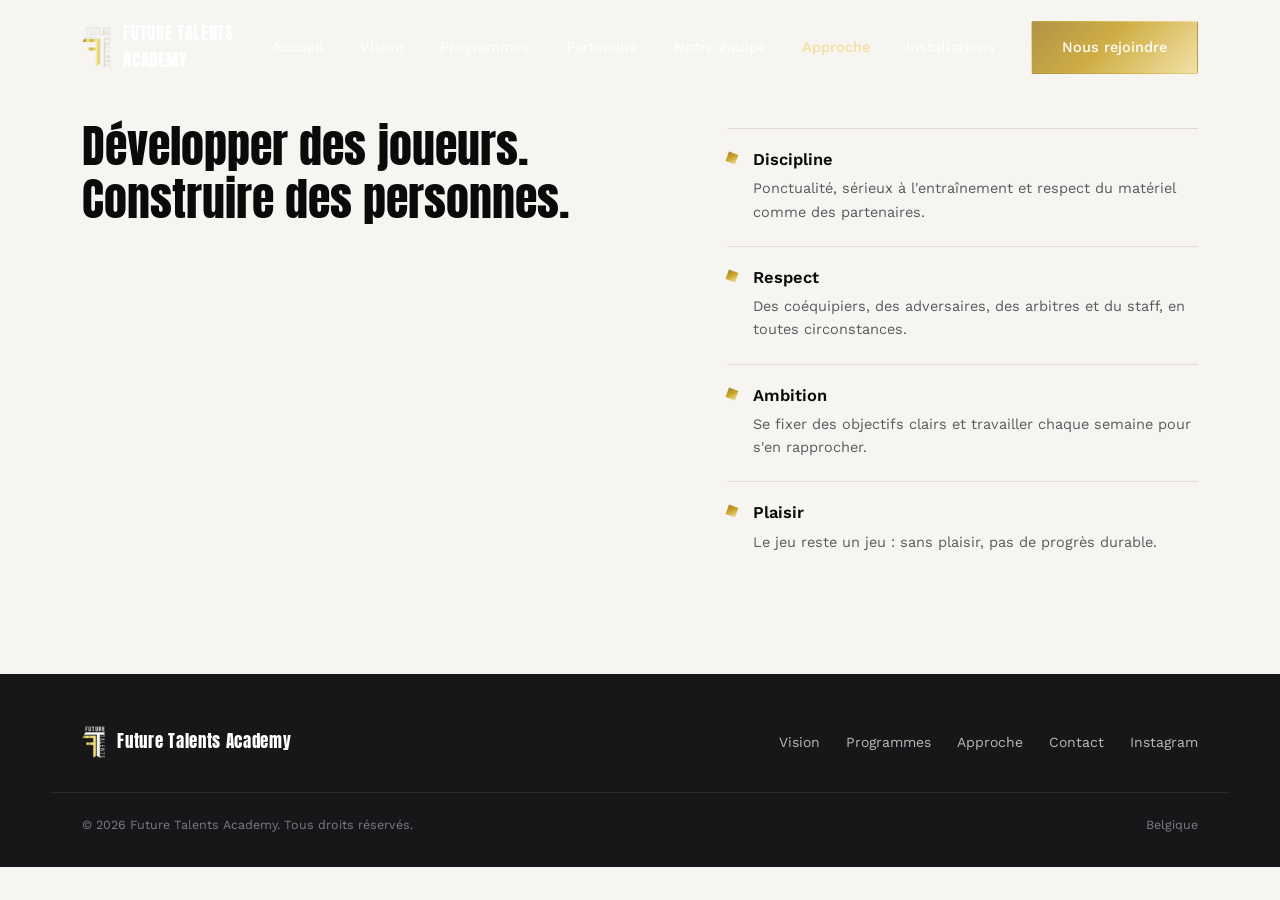
==== approche.html @ 333c2875 "Add files via upload" ====
<!DOCTYPE html>
<html lang="fr">
<head>
<meta charset="UTF-8">
<meta name="viewport" content="width=device-width, initial-scale=1.0">
<title>Notre approche — Future Talents Academy</title>
<meta name="description" content="Notre approche : discipline, respect, ambition et plaisir du jeu.">
<link rel="preconnect" href="https://fonts.googleapis.com">
<link rel="preconnect" href="https://fonts.gstatic.com" crossorigin>
<link href="https://fonts.googleapis.com/css2?family=Anton&family=Work+Sans:ital,wght@0,400;0,500;0,600;0,700;1,400&display=swap" rel="stylesheet">
<link rel="stylesheet" href="styles.css">
</head>
<body>

<header id="siteHeader">
  <div class="wrap">
    <a class="brand" href="index.html">
      <img src="[data-uri]" alt="Future Talents Academy">
      <span>FUTURE TALENTS<br>ACADEMY</span>
    </a>
    <nav class="links" id="navLinks">
      <a href="index.html">Accueil</a>
      <a href="vision.html">Vision</a>
      <a href="programmes.html">Programmes</a>
      <a href="partenaire.html">Partenaire</a>
      <a href="equipe.html">Notre équipe</a>
      <a href="approche.html" class="current">Approche</a>
      <a href="installations.html">Installations</a>
      <a href="contact.html" class="btn btn-gold">Nous rejoindre</a>
    </nav>
    <button class="nav-toggle" id="navToggle" aria-label="Ouvrir le menu" aria-expanded="false">
      <span></span><span></span><span></span>
    </button>
  </div>
</header>

<section class="approche" id="approche">
  <div class="wrap">
    <blockquote>
      <span>Développer des joueurs.</span>
      <span>Construire des personnes.</span>
    </blockquote>
    <div class="approche-values">
      <div class="val">
        <div class="mark"></div>
        <div><h4>Discipline</h4><p>Ponctualité, sérieux à l'entraînement et respect du matériel comme des partenaires.</p></div>
      </div>
      <div class="val">
        <div class="mark"></div>
        <div><h4>Respect</h4><p>Des coéquipiers, des adversaires, des arbitres et du staff, en toutes circonstances.</p></div>
      </div>
      <div class="val">
        <div class="mark"></div>
        <div><h4>Ambition</h4><p>Se fixer des objectifs clairs et travailler chaque semaine pour s'en rapprocher.</p></div>
      </div>
      <div class="val">
        <div class="mark"></div>
        <div><h4>Plaisir</h4><p>Le jeu reste un jeu : sans plaisir, pas de progrès durable.</p></div>
      </div>
    </div>
  </div>
</section>

<footer>
  <div class="wrap">
    <a class="brand" href="index.html">
      <img src="[data-uri]" alt="Future Talents Academy" style="height:32px;">
      <span>Future Talents Academy</span>
    </a>
    <div class="foot-links">
      <a href="vision.html">Vision</a>
      <a href="programmes.html">Programmes</a>
      <a href="approche.html">Approche</a>
      <a href="contact.html">Contact</a>
      <a href="https://www.instagram.com/futuretalentsacademy/" target="_blank" rel="noopener">Instagram</a>
    </div>
  </div>
  <div class="wrap foot-bottom">
    <span>© 2026 Future Talents Academy. Tous droits réservés.</span>
    <span>Belgique</span>
  </div>
</footer>

<script src="script.js"></script>
</body>
</html>
---- styles.css ----
:root{
    --noir: #0a0a0b;
    --anthracite: #17171a;
    --creme: #f6f5f1;
    --blanc: #ffffff;
    --or-fonce: #a6822a;
    --or: #c9a227;
    --or-clair: #f1de9b;
    --gold-grad: linear-gradient(135deg, var(--or-fonce) 0%, var(--or) 45%, var(--or-clair) 100%);
    --text-muted: #8a8a8f;
    --max: 1180px;
  }

  *{ box-sizing:border-box; margin:0; padding:0; }
  html{ scroll-behavior:smooth; }
  body{
    font-family:'Work Sans', sans-serif;
    color: var(--noir);
    background: var(--creme);
    line-height:1.6;
    -webkit-font-smoothing:antialiased;
  }
  img{ max-width:100%; display:block; }
  a{ color:inherit; text-decoration:none; }
  h1,h2,h3{ font-family:'Anton', sans-serif; text-transform:uppercase; font-weight:400; letter-spacing:0.01em; line-height:1.02; }
  .wrap{ max-width:var(--max); margin:0 auto; padding:0 32px; }
  section{ padding:120px 0; }
  @media(max-width:720px){ section{ padding:80px 0; } .wrap{ padding:0 22px; } }

  /* focus visibility */
  a:focus-visible, button:focus-visible, input:focus-visible, textarea:focus-visible{
    outline:2px solid var(--or); outline-offset:3px;
  }
  @media (prefers-reduced-motion: reduce){
    *{ animation-duration:0.001ms !important; animation-iteration-count:1 !important; transition-duration:0.001ms !important; scroll-behavior:auto !important; }
  }

  /* ---------- NAV ---------- */
  header{
    position:fixed; top:0; left:0; right:0; z-index:100;
    padding:20px 0;
    transition: background 0.35s ease, padding 0.35s ease, box-shadow .35s ease;
  }
  header .wrap{ display:flex; align-items:center; justify-content:space-between; }
  header.scrolled{ background:rgba(10,10,11,0.92); padding:12px 0; box-shadow:0 6px 24px rgba(0,0,0,.25); backdrop-filter: blur(6px); }
  .brand{ display:flex; align-items:center; gap:12px; }
  .brand img{ height:40px; width:auto; }
  .brand span{ font-family:'Anton', sans-serif; font-size:17px; letter-spacing:0.04em; color:var(--blanc); }
  nav.links{ display:flex; gap:36px; align-items:center; }
  nav.links a{ color:var(--blanc); font-size:14.5px; font-weight:500; opacity:.85; transition:opacity .2s ease; position:relative; }
  nav.links a:hover{ opacity:1; }
  .btn{
    display:inline-flex; align-items:center; justify-content:center;
    padding:14px 30px; font-size:14.5px; font-weight:600;
    border-radius:2px; border:1px solid transparent; cursor:pointer;
    transition: transform .2s ease, box-shadow .2s ease, background .2s ease, color .2s ease;
  }
  .btn-gold{ background:var(--gold-grad); color:var(--noir); }
  .btn-gold:hover{ transform:translateY(-2px); box-shadow:0 10px 24px rgba(201,162,39,.35); }
  .btn-outline{ border-color:rgba(255,255,255,.55); color:var(--blanc); background:transparent; }
  .btn-outline:hover{ border-color:var(--or-clair); color:var(--or-clair); }
  .nav-toggle{ display:none; background:none; border:0; width:34px; height:24px; position:relative; cursor:pointer; }
  .nav-toggle span{ position:absolute; left:0; right:0; height:2px; background:var(--blanc); transition:.3s; }
  .nav-toggle span:nth-child(1){ top:0; }
  .nav-toggle span:nth-child(2){ top:11px; }
  .nav-toggle span:nth-child(3){ top:22px; }
  header.open .nav-toggle span:nth-child(1){ transform:translateY(11px) rotate(45deg); }
  header.open .nav-toggle span:nth-child(2){ opacity:0; }
  header.open .nav-toggle span:nth-child(3){ transform:translateY(-11px) rotate(-45deg); }

  @media(max-width:860px){
    nav.links{
      position:fixed; inset:0 0 0 auto; width:min(78vw,340px); height:100vh;
      background:var(--noir); flex-direction:column; justify-content:center; gap:30px;
      transform:translateX(100%); transition:transform .4s ease; padding:40px;
    }
    header.open nav.links{ transform:translateX(0); }
    nav.links a{ font-size:20px; }
    .nav-toggle{ display:block; z-index:110; }
    nav.links .btn{ margin-top:10px; }
  }

  /* ---------- HERO ---------- */
  .hero{
    position:relative; min-height:100vh; display:flex; align-items:center;
    background:var(--noir); color:var(--blanc); overflow:hidden;
    padding-top:120px;
  }
  .hero-flag{
    position:absolute; top:-10%; right:-6%; width:60%; height:130%;
    background:var(--gold-grad);
    clip-path: polygon(38% 0, 100% 0, 62% 100%, 0% 100%);
    opacity:.94;
  }
  .hero-flag.two{
    right:-16%; width:38%; opacity:.5; filter:saturate(0.85);
    clip-path: polygon(30% 0, 100% 0, 70% 100%, 0% 100%);
  }
  .hero .wrap{ position:relative; z-index:2; display:grid; grid-template-columns:1fr; gap:26px; max-width:720px; }
  .hero .kicker{ color:var(--or-clair); font-weight:600; font-size:15px; letter-spacing:.02em; }
  .hero h1{ font-size:clamp(3rem, 8vw, 6.4rem); color:var(--blanc); }
  .hero h1 em{ font-style:normal; background:var(--gold-grad); -webkit-background-clip:text; background-clip:text; color:transparent; }
  .hero p.lead{ font-size:19px; max-width:520px; color:#d8d8d8; }
  .hero-ctas{ display:flex; gap:16px; flex-wrap:wrap; margin-top:6px; }
  .hero-reveal{ opacity:0; transform:translateY(22px); animation:heroIn .9s ease forwards; }
  .hero-reveal.d1{ animation-delay:.1s; }
  .hero-reveal.d2{ animation-delay:.24s; }
  .hero-reveal.d3{ animation-delay:.38s; }
  .hero-reveal.d4{ animation-delay:.52s; }
  @keyframes heroIn{ to{ opacity:1; transform:translateY(0); } }

  .scroll-cue{ position:absolute; bottom:34px; left:32px; z-index:2; color:var(--or-clair); font-size:12.5px; display:flex; align-items:center; gap:10px; }
  .scroll-cue::after{ content:""; width:1px; height:34px; background:var(--or-clair); opacity:.6; }

  /* ---------- SECTION HEADINGS ---------- */
  .section-head{ max-width:640px; margin-bottom:56px; }
  .section-head h2{ font-size:clamp(2.1rem,4.4vw,3.4rem); }
  .section-head p{ margin-top:16px; font-size:17px; color:#4a4a4d; max-width:560px; }
  .on-dark .section-head p{ color:#c7c7c9; }

  /* ---------- VISION / PILIERS ---------- */
  .piliers{ display:grid; grid-template-columns:repeat(3,1fr); gap:2px; background:#e4e2da; border:1px solid #e4e2da; }
  .pilier{ background:var(--creme); padding:44px 34px; }
  .pilier .mark{ width:34px; height:22px; background:var(--gold-grad); clip-path:polygon(22% 0,100% 0,78% 100%,0 100%); margin-bottom:24px; }
  .pilier h3{ font-size:22px; margin-bottom:12px; }
  .pilier p{ color:#54545a; font-size:15.5px; }
  @media(max-width:820px){ .piliers{ grid-template-columns:1fr; } }

  /* ---------- PROGRAMMES ---------- */
  .programmes{ background:var(--anthracite); color:var(--blanc); }
  .prog-grid{ display:grid; grid-template-columns:repeat(4,1fr); gap:1px; background:rgba(255,255,255,.08); }
  .prog-card{ background:var(--anthracite); padding:38px 28px 34px; border-top:3px solid var(--or); }
  .prog-card .age{ font-family:'Anton',sans-serif; font-size:34px; color:var(--or-clair); }
  .prog-card h3{ font-size:19px; margin:14px 0 12px; }
  .prog-card p{ font-size:14.5px; color:#b9b9bb; }
  @media(max-width:980px){ .prog-grid{ grid-template-columns:1fr 1fr; } }
  @media(max-width:560px){ .prog-grid{ grid-template-columns:1fr; } }

  /* ---------- EQUIPE ---------- */
  .equipe{ background:var(--creme); }
  .eq-tabs{ display:flex; gap:10px; margin-bottom:44px; flex-wrap:wrap; }
  .eq-tab{
    padding:12px 22px; border:1px solid #d8d6cb; background:transparent;
    font-family:'Work Sans', sans-serif; font-size:14.5px; font-weight:600; color:#54545a;
    cursor:pointer; border-radius:2px; transition:.2s ease;
  }
  .eq-tab.active{ background:var(--noir); color:var(--blanc); border-color:var(--noir); }
  .eq-panel{ display:none; }
  .eq-panel.active{ display:grid; grid-template-columns:repeat(4,1fr); gap:2px; background:#e4e2da; border:1px solid #e4e2da; }
  .eq-card{ background:var(--blanc); padding:32px 24px; text-align:left; }
  .eq-avatar{
    width:56px; height:56px; border-radius:50%; background:var(--gold-grad);
    display:flex; align-items:center; justify-content:center;
    font-family:'Anton', sans-serif; font-size:19px; color:var(--noir); margin-bottom:18px;
  }
  .eq-card h4{ font-size:16.5px; font-weight:600; }
  .eq-card .eq-tag{ font-size:12.5px; color:var(--or-fonce); font-weight:600; margin-top:3px; }
  .eq-card p{ font-size:14px; color:#5a5a5f; margin-top:10px; }
  @media(max-width:980px){ .eq-panel.active{ grid-template-columns:1fr 1fr; } }
  @media(max-width:560px){ .eq-panel.active{ grid-template-columns:1fr; } }

  /* ---------- PARTENAIRE ---------- */
  .partner{ background:var(--creme); padding:64px 0; border-bottom:1px solid #e4e2da; }
  .partner .wrap{ display:flex; align-items:center; justify-content:space-between; gap:40px; flex-wrap:wrap; }
  .partner-text{ max-width:600px; }
  .partner .eyebrow{ font-size:13px; font-weight:600; color:var(--or-fonce); }
  .partner h3{ font-family:'Anton', sans-serif; font-size:clamp(1.5rem,2.6vw,2.1rem); margin-top:8px; }
  .partner p{ margin-top:10px; font-size:15.5px; color:#54545a; max-width:520px; }
  .partner-badge{
    display:flex; align-items:center; gap:16px; padding:14px 26px;
    border:1px solid #dcdace; background:var(--blanc); flex:none;
  }
  .partner-badge img{ height:56px; width:auto; }
  .partner-badge span{ font-family:'Anton', sans-serif; font-size:17px; letter-spacing:.01em; }
  @media(max-width:640px){ .partner .wrap{ flex-direction:column; align-items:flex-start; } }

  /* ---------- APPROCHE / QUOTE ---------- */
  .approche .wrap{ display:grid; grid-template-columns:1.1fr .9fr; gap:70px; align-items:start; }
  .approche blockquote{ font-family:'Anton', sans-serif; font-size:clamp(1.9rem,3.6vw,2.9rem); line-height:1.14; text-transform:none; }
  .approche blockquote span{ display:block; }
  .approche-values{ display:flex; flex-direction:column; gap:22px; padding-top:8px; }
  .val{ display:flex; gap:16px; align-items:flex-start; border-top:1px solid #e0ded4; padding-top:18px; }
  .val .mark{ width:10px; height:10px; margin-top:6px; background:var(--gold-grad); flex:none; transform:rotate(20deg); }
  .val h4{ font-size:16.5px; font-weight:600; }
  .val p{ font-size:14.5px; color:#5a5a5f; margin-top:4px; }
  @media(max-width:860px){ .approche .wrap{ grid-template-columns:1fr; } }

  /* ---------- INSTALLATIONS ---------- */
  .installations{ background:var(--creme); }
  .inst-grid{ display:grid; grid-template-columns:1.3fr .7fr; grid-template-rows:220px 220px; gap:18px; }
  .inst-grid > div{ position:relative; overflow:hidden; border-radius:2px; }
  .inst-a{ grid-row:1/3; }
  .inst-tile{ width:100%; height:100%; background:var(--noir); position:relative; background-size:cover; background-position:center; }
  .inst-tile .cap{ position:absolute; left:0; right:0; bottom:0; padding:20px 22px; color:var(--blanc); z-index:2; }
  .inst-tile .cap h4{ font-family:'Anton',sans-serif; font-size:17px; }
  .inst-tile .cap p{ font-size:13px; color:#cfcfd1; margin-top:4px; }
  .inst-tile::before{ content:""; position:absolute; inset:0; background:linear-gradient(0deg, rgba(0,0,0,.78) 0%, rgba(0,0,0,.05) 55%); z-index:1; }
  .pitch::after{ content:""; position:absolute; inset:0; background-image:repeating-linear-gradient( 90deg, rgba(255,255,255,.05) 0 2px, transparent 2px 90px); }
  .goldwash::after{ content:""; position:absolute; inset:0; background:var(--gold-grad); opacity:.28; mix-blend-mode:overlay; }
  @media(max-width:760px){ .inst-grid{ grid-template-columns:1fr; grid-template-rows:auto; } .inst-a{ grid-row:auto; height:220px; } }

  /* ---------- CONTACT ---------- */
  .contact{ background:var(--noir); color:var(--blanc); position:relative; overflow:hidden; }
  .contact .wrap{ display:grid; grid-template-columns:.9fr 1.1fr; gap:70px; position:relative; z-index:2; }
  .contact h2{ font-size:clamp(2.1rem,4.4vw,3.2rem); }
  .contact-info p.lead{ color:#c7c7c9; margin-top:16px; font-size:16px; max-width:420px; }
  .info-list{ margin-top:36px; display:flex; flex-direction:column; gap:20px; }
  .info-list a, .info-list div{ display:flex; flex-direction:column; gap:2px; font-size:15px; }
  .info-list .label{ color:var(--or-clair); font-size:12.5px; font-weight:600; letter-spacing:.03em; }
  .form-grid{ display:grid; grid-template-columns:1fr 1fr; gap:16px; }
  .form-grid .full{ grid-column:1/-1; }
  label{ display:block; font-size:13px; color:#c7c7c9; margin-bottom:7px; }
  input, textarea, select{
    width:100%; background:rgba(255,255,255,.06); border:1px solid rgba(255,255,255,.18);
    color:var(--blanc); padding:13px 14px; font-family:inherit; font-size:14.5px; border-radius:2px;
  }
  input::placeholder, textarea::placeholder{ color:#77777a; }
  textarea{ resize:vertical; min-height:100px; }
  form .submit-row{ margin-top:8px; display:flex; align-items:center; gap:18px; flex-wrap:wrap; }
  .form-note{ font-size:13px; color:#8a8a8f; }
  .form-success{ display:none; color:var(--or-clair); font-size:14.5px; margin-top:14px; }
  .form-success.show{ display:block; }

  /* ---------- FOOTER ---------- */
  footer{ background:var(--anthracite); color:#b9b9bb; padding:52px 0 32px; }
  footer .wrap{ display:flex; justify-content:space-between; align-items:center; flex-wrap:wrap; gap:24px; }
  footer .brand span{ color:var(--blanc); }
  .foot-links{ display:flex; gap:26px; flex-wrap:wrap; font-size:14px; }
  .foot-links a:hover{ color:var(--or-clair); }
  .foot-bottom{ border-top:1px solid rgba(255,255,255,.08); margin-top:34px; padding-top:22px; font-size:12.5px; display:flex; justify-content:space-between; flex-wrap:wrap; gap:10px; color:#7c7c80; }

/* ---------- NAV ACTIVE STATE (multi-page) ---------- */
nav.links a.current{ opacity:1; }
nav.links a.current:not(.btn){ color:var(--or-clair); }
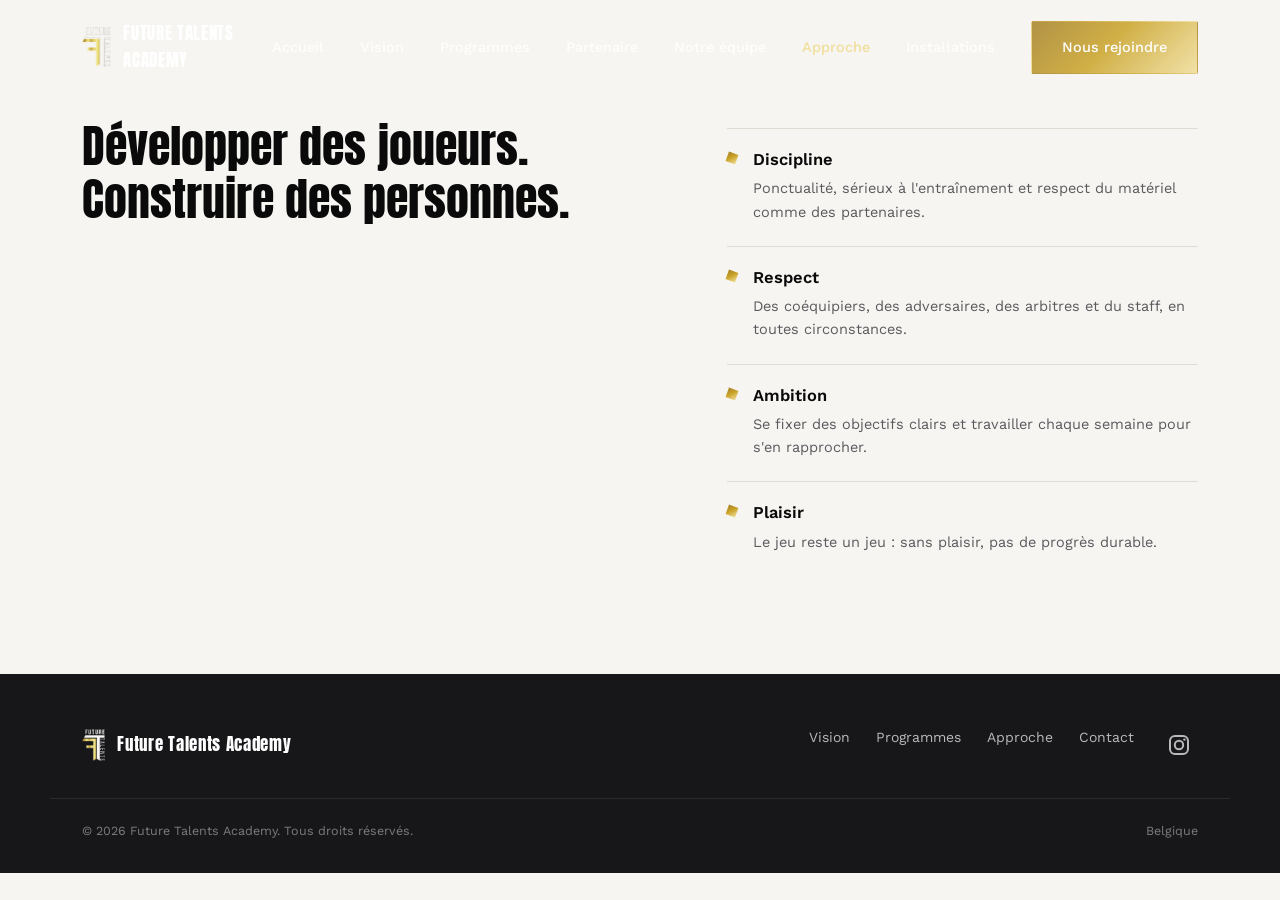
==== commit cf96fde0: "Add files via upload" ====
--- a/approche.html
+++ b/approche.html
@@ -72,7 +72,7 @@
       <a href="programmes.html">Programmes</a>
       <a href="approche.html">Approche</a>
       <a href="contact.html">Contact</a>
-      <a href="https://www.instagram.com/futuretalentsacademy/" target="_blank" rel="noopener">Instagram</a>
+      <a class="instagram-link" href="https://www.instagram.com/futuretalentsacademy/" target="_blank" rel="noopener" aria-label="Instagram du club" title="Instagram du club"><svg class="instagram-icon" viewBox="0 0 24 24" aria-hidden="true" focusable="false"><rect x="3" y="3" width="18" height="18" rx="5" ry="5" fill="none" stroke="currentColor" stroke-width="2"/><circle cx="12" cy="12" r="4.2" fill="none" stroke="currentColor" stroke-width="2"/><circle cx="17.4" cy="6.6" r="1.2" fill="currentColor"/></svg></a>
     </div>
   </div>
   <div class="wrap foot-bottom">
--- a/styles.css
+++ b/styles.css
@@ -166,12 +166,12 @@
   .partner-text{ max-width:600px; }
   .partner .eyebrow{ font-size:13px; font-weight:600; color:var(--or-fonce); }
   .partner h3{ font-family:'Anton', sans-serif; font-size:clamp(1.5rem,2.6vw,2.1rem); margin-top:8px; }
-  .partner p{ margin-top:10px; font-size:15.5px; color:#54545a; max-width:520px; }
+  .partner p{ margin-top:10px; font-size:15.5px; color:#54545a; max-width:520px; text-align:justify; }
   .partner-badge{
     display:flex; align-items:center; gap:16px; padding:14px 26px;
     border:1px solid #dcdace; background:var(--blanc); flex:none;
   }
-  .partner-badge img{ height:56px; width:auto; }
+  .partner-badge img{ height:110px; width:auto; }
   .partner-badge span{ font-family:'Anton', sans-serif; font-size:17px; letter-spacing:.01em; }
   @media(max-width:640px){ .partner .wrap{ flex-direction:column; align-items:flex-start; } }
 
@@ -233,3 +233,35 @@
 /* ---------- NAV ACTIVE STATE (multi-page) ---------- */
 nav.links a.current{ opacity:1; }
 nav.links a.current:not(.btn){ color:var(--or-clair); }
+
+/* Photos des joueurs dans la page équipe */
+.eq-photo-link,
+.eq-avatar-link{ display:block; width:max-content; text-decoration:none; color:inherit; }
+.eq-photo{
+  width:96px; height:96px; border-radius:50%; overflow:hidden; margin:0 auto 16px;
+  background:#f2f0e9; display:flex; align-items:center; justify-content:center;
+}
+.eq-photo img{ width:100%; height:100%; object-fit:contain; display:block; }
+.eq-photo-link:hover .eq-photo,
+.eq-avatar-link:hover .eq-avatar{ transform:scale(1.04); }
+.eq-photo, .eq-avatar{ transition:transform .2s ease; }
+/* Instagram */
+.instagram-link {
+  display: inline-flex;
+  align-items: center;
+  justify-content: center;
+  width: 38px;
+  height: 38px;
+  border-radius: 50%;
+  color: inherit;
+  text-decoration: none;
+  transition: transform .2s ease, opacity .2s ease;
+}
+.instagram-link:hover {
+  transform: scale(1.1);
+  opacity: .8;
+}
+.instagram-icon {
+  width: 24px;
+  height: 24px;
+}
